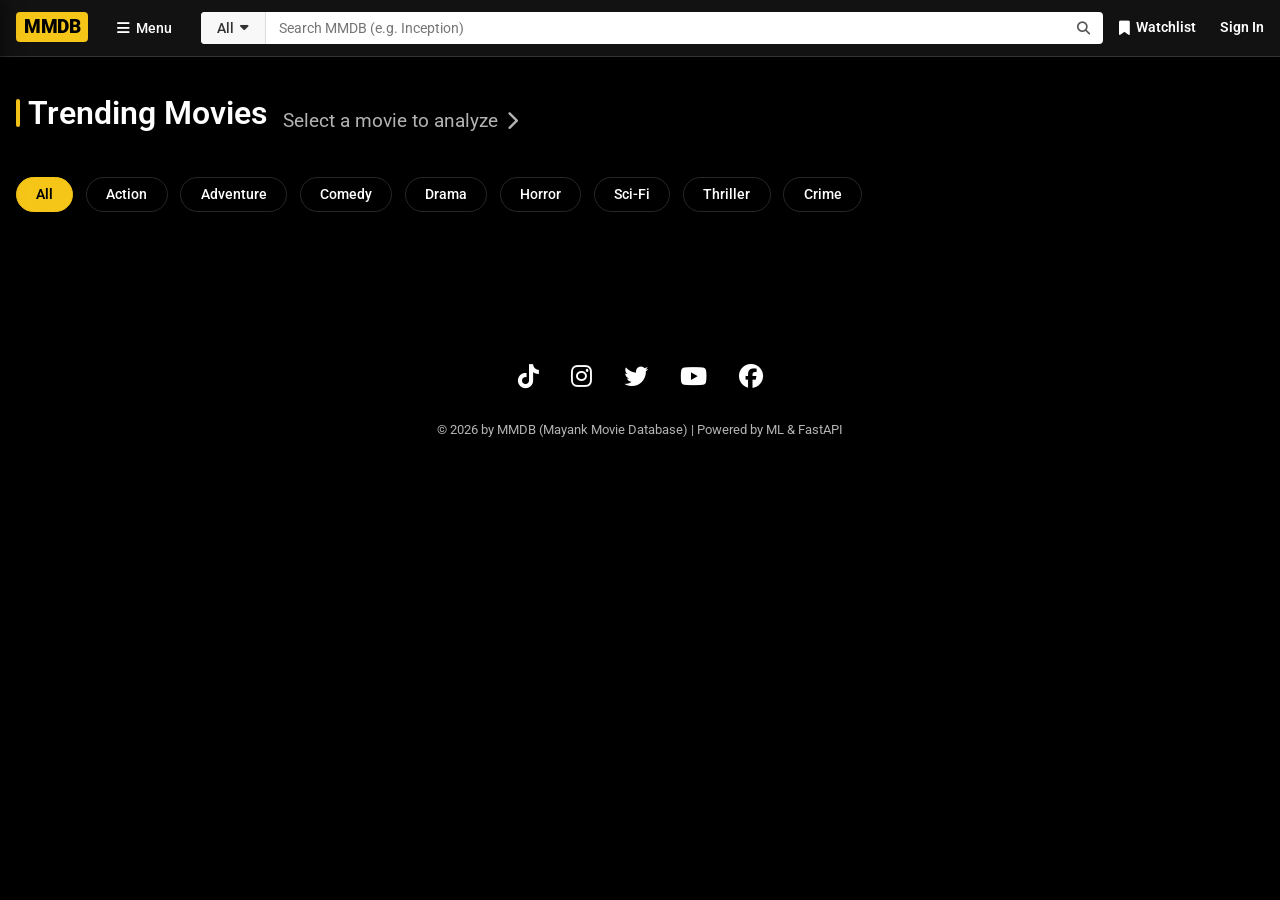
==== index.html @ dda3e9ad "Configure project for Vercel deployment: Added requirements.txt, vercel.json, and structured API for" ====
<!DOCTYPE html>
<html lang="en">

<head>
    <meta charset="UTF-8">
    <meta name="viewport" content="width=device-width, initial-scale=1.0">
    <title>MMDB: Ratings, Reviews, and Where to Watch</title>

    <!-- Favicon -->
    <link rel="icon" type="image/png" sizes="32x32" href="favicon.png?v=2">
    <link rel="shortcut icon" href="favicon.png?v=2">

    <!-- Google Fonts: Roboto is closest to IMDb's modern font -->
    <link rel="preconnect" href="https://fonts.googleapis.com">
    <link rel="preconnect" href="https://fonts.gstatic.com" crossorigin>
    <link href="https://fonts.googleapis.com/css2?family=Roboto:wght@300;400;500;700;900&display=swap" rel="stylesheet">

    <!-- Custom CSS -->
    <link rel="stylesheet" href="style.css">

    <!-- Font Awesome Icons -->
    <link rel="stylesheet" href="https://cdnjs.cloudflare.com/ajax/libs/font-awesome/6.4.0/css/all.min.css">

    <!-- Chart.js for Data Visualization -->
    <script src="https://cdn.jsdelivr.net/npm/chart.js"></script>
</head>

<body>

    <!-- Sidebar Menu Overlay -->
    <div id="sidebarOverlay" class="sidebar-overlay"></div>
    <div id="sidebarMenu" class="sidebar-menu">
        <div class="sidebar-header">
            <span class="imdb-logo">MMDB</span>
            <button id="closeSidebarBtn" class="close-btn"><i class="fa-solid fa-xmark"></i></button>
        </div>
        <div class="sidebar-content">
            <div class="sidebar-section">
                <h3>Machine Learning</h3>
                <a href="#reviewSection" class="sidebar-link" id="navToPredictor"><i class="fa-solid fa-brain"></i>
                    Predictor & Explainability</a>
                <a href="#" class="sidebar-link" id="navToStatsModal"><i class="fa-solid fa-chart-pie"></i> Global Model
                    Data</a>
                <a href="#" class="sidebar-link" id="navToCsvModal"><i class="fa-solid fa-file-csv"></i> Batch CSV
                    Upload</a>
            </div>

            <div class="sidebar-section">
                <h3>Movies</h3>
                <a href="#" class="sidebar-link" id="navToTrending"><i class="fa-solid fa-bolt"></i> Trending Movies</a>
                <a href="#" class="sidebar-link" id="navToTopRated"><i class="fa-solid fa-fire"></i> Top Rated
                    Movies</a>
                <a href="#" class="sidebar-link"><i class="fa-solid fa-ticket"></i> In Theaters</a>
            </div>

            <div class="sidebar-section">
                <h3>Settings</h3>
                <a href="#" class="sidebar-link"><i class="fa-solid fa-moon"></i> Theme (Dark Mode)</a>
                <a href="https://github.com/themayankguy/Movie-Prediction" target="_blank" class="sidebar-link"><i
                        class="fa-brands fa-github"></i> View Source Code</a>
            </div>
        </div>
    </div>

    <!-- Model Stats Modal -->
    <div id="statsModalOverlay" class="sidebar-overlay">
        <div class="csv-modal" style="max-width: 800px; width: 95%;">
            <div class="sidebar-header">
                <h3>Global Model Insights</h3>
                <button id="closeStatsModalBtn" class="close-btn"><i class="fa-solid fa-xmark"></i></button>
            </div>
            <div class="csv-modal-content" style="text-align: left;">
                <p style="margin-bottom: 2rem;">This data reveals what the model learned during training on 50,000 IMDb
                    reviews. These are the words that carry the most weight globally across all predictions.</p>

                <div class="stats-grid" style="display: grid; grid-template-columns: 1fr 1fr; gap: 2rem;">
                    <div>
                        <h4 style="color: #57e32c; margin-bottom: 1rem;"><i class="fa-solid fa-plus-circle"></i> Top
                            Positive Drivers</h4>
                        <div style="height: 300px;"><canvas id="topPositiveChart"></canvas></div>
                    </div>
                    <div>
                        <h4 style="color: #ff4545; margin-bottom: 1rem;"><i class="fa-solid fa-minus-circle"></i> Top
                            Negative Drivers</h4>
                        <div style="height: 300px;"><canvas id="topNegativeChart"></canvas></div>
                    </div>
                </div>
            </div>
        </div>
    </div>

    <!-- YouTube Trailer Modal -->
    <div id="trailerModalOverlay" class="sidebar-overlay">
        <div class="trailer-modal">
            <div class="sidebar-header">
                <h3 id="trailerMovieTitle">Movie Trailer</h3>
                <button id="closeTrailerBtn" class="close-btn"><i class="fa-solid fa-xmark"></i></button>
            </div>
            <div class="video-container">
                <iframe id="trailerFrame" src="" frameborder="0"
                    allow="accelerometer; autoplay; clipboard-write; encrypted-media; gyroscope; picture-in-picture"
                    allowfullscreen></iframe>
            </div>
            <div style="padding: 1rem; text-align: center; background: #1a1a1a;">
                <a id="externalTrailerLink" href="#" target="_blank" class="text-blue"
                    style="font-size: 0.9rem; text-decoration: none;">
                    <i class="fa-brands fa-youtube"></i> Video not loading? Watch directly on YouTube
                </a>
            </div>
        </div>
    </div>

    <!-- Batch CSV Upload Modal -->
    <div id="csvModalOverlay" class="sidebar-overlay">
        <div class="csv-modal">
            <div class="sidebar-header">
                <h3>Batch Sentiment Analysis</h3>
                <button id="closeCsvModalBtn" class="close-btn"><i class="fa-solid fa-xmark"></i></button>
            </div>
            <div class="csv-modal-content">
                <p>Upload a <code>.csv</code> file containing a column named <strong>"review"</strong>. The AI will
                    process all reviews instantly and return a downloadable spreadsheet with predictions.</p>
                <input type="file" id="csvFileInput" accept=".csv" class="imdb-input"
                    style="margin-top: 1rem; padding: 10px;">
                <button id="uploadCsvBtn" class="imdb-btn primary-btn" style="width: 100%; margin-top: 1rem;">
                    <i class="fa-solid fa-cloud-arrow-up"></i> Analyze CSV
                </button>
                <div id="csvLoader" class="loader hidden" style="margin: 1rem auto;"></div>
                <div id="csvError" class="error-msg hidden" style="margin-top: 1rem;"></div>
            </div>
        </div>
    </div>

    <!-- IMDb Style Navigation Bar -->
    <nav class="imdb-nav">
        <div class="nav-container">
            <!-- Logo -->
            <div class="nav-brand" id="navLogo" style="cursor: pointer;" title="Back to Home">
                <span class="imdb-logo">MMDB</span>
            </div>

            <!-- Menu Button -->
            <button id="openSidebarBtn" class="menu-btn">
                <i class="fa-solid fa-bars"></i> Menu
            </button>

            <!-- Search Bar (Now in the Nav like IMDb) -->
            <div class="nav-search">
                <div class="search-category">
                    All <i class="fa-solid fa-caret-down"></i>
                </div>
                <input type="text" id="movieSearchInput" placeholder="Search MMDB (e.g. Inception)" autocomplete="off">
                <button id="searchBtn">
                    <i class="fa-solid fa-magnifying-glass"></i>
                </button>
            </div>

            <div class="nav-links">
                <a href="#" class="nav-link"><i class="fa-solid fa-bookmark"></i> Watchlist</a>
                <a href="#" class="nav-link sign-in">Sign In</a>
            </div>
        </div>
    </nav>

    <div id="searchLoader" class="loader hidden"></div>
    <div id="searchError" class="error-msg hidden"></div>

    <main class="page-container">
        <!-- Default Trending Movies Section (Visible initially) -->
        <section id="trendingSection" class="trending-section">
            <div class="section-title">
                <h3><span class="yellow-bar"></span> Trending Movies</h3>
                <span class="subtitle-chevron">Select a movie to analyze <i
                        class="fa-solid fa-chevron-right"></i></span>
            </div>

            <div class="genre-filter-bar" id="genreFilterBar">
                <button class="genre-pill active" data-genre="All">All</button>
                <button class="genre-pill" data-genre="Action">Action</button>
                <button class="genre-pill" data-genre="Adventure">Adventure</button>
                <button class="genre-pill" data-genre="Comedy">Comedy</button>
                <button class="genre-pill" data-genre="Drama">Drama</button>
                <button class="genre-pill" data-genre="Horror">Horror</button>
                <button class="genre-pill" data-genre="Sci-Fi">Sci-Fi</button>
                <button class="genre-pill" data-genre="Thriller">Thriller</button>
                <button class="genre-pill" data-genre="Crime">Crime</button>
            </div>

            <div class="movie-grid" id="trendingGrid">
                <!-- Populated via JS -->
            </div>
        </section>

        <!-- Movie Details Card (Hidden by default) -->
        <section id="movieDetailsCard" class="movie-card hidden">

            <!-- Back Button -->
            <div style="margin-bottom: 1rem;">
                <button id="backToMoviesBtn" class="imdb-btn"
                    style="background: transparent; border: 1px solid var(--imdb-border); color: var(--text-primary); padding: 5px 15px; font-size: 0.9rem;">
                    <i class="fa-solid fa-arrow-left"></i> Back to Movies
                </button>
            </div>

            <!-- Hero Header (Title & Ratings Row) -->
            <div class="movie-header">
                <div class="title-block">
                    <h1 id="movieTitle">Movie Title</h1>
                    <ul class="meta-list">
                        <li id="movieYear">2023</li>
                        <li class="meta-separator">•</li>
                        <li id="movieRatingAge">PG-13</li>
                        <li class="meta-separator">•</li>
                        <li id="movieRuntime">2h 15m</li>
                    </ul>
                </div>

                <!-- Ratings Block -->
                <div class="ratings-block">
                    <div class="imdb-rating">
                        <span class="rating-label">MMDB RATING</span>
                        <div class="rating-score">
                            <i class="fa-solid fa-star star-filled"></i>
                            <div>
                                <span class="score-bold" id="movieRating">8.5</span><span class="score-total">/10</span>
                            </div>
                        </div>
                    </div>
                </div>
            </div>

            <!-- Media Banner (Poster + Trailer/Plot) -->
            <div class="media-banner">
                <div class="poster-wrapper">
                    <img id="moviePoster" src="" alt="Movie Poster">
                    <div class="watchlist-ribbon"><i class="fa-solid fa-plus"></i></div>
                </div>

                <!-- Plot and Cast info -->
                <div class="details-wrapper">
                    <div class="genre-tags" id="movieGenreTags">
                        <!-- Populated via JS -->
                    </div>

                    <button id="watchTrailerBtn" class="imdb-btn primary-btn"
                        style="margin-top: 1rem; margin-bottom: 1rem;">
                        <i class="fa-solid fa-play"></i> Watch Trailer
                    </button>

                    <p id="moviePlot" class="plot-text">This is the plot of the movie.</p>

                    <div class="credit-row">
                        <span class="credit-label">Director</span>
                        <span class="credit-value text-blue" id="movieDirector">Director Name</span>
                    </div>
                    <div class="credit-row">
                        <span class="credit-label">Writer</span>
                        <span class="credit-value text-blue" id="movieWriters">Writer Name</span>
                    </div>
                    <div class="credit-row border-bottom-none">
                        <span class="credit-label">Stars</span>
                        <span class="credit-value text-blue" id="movieStars">Actor Name</span>
                    </div>
                </div>
            </div>
        </section>

        <!-- Review Predictor Section (Styled like an IMDb review box) -->
        <section id="reviewSection" class="review-section hidden">
            <div class="section-title">
                <h3><span class="yellow-bar"></span> User reviews</h3>
                <span class="subtitle-chevron">Machine Learning Analysis <i
                        class="fa-solid fa-chevron-right"></i></span>
            </div>

            <div class="review-box">
                <div class="review-header">
                    <h4>Analyze Sentiment</h4>
                    <p>Enter a review below to test the Logistic Regression model.</p>
                </div>

                <textarea id="reviewInput" placeholder="Write your review here..."></textarea>

                <div class="action-row">
                    <button id="predictBtn" class="imdb-btn-primary">Predict Sentiment</button>
                </div>

                <!-- Results Area -->
                <div id="resultContainer" class="result-container hidden" style="flex-wrap: wrap; gap: 1.5rem;">
                    <div class="result-score-box">
                        <i id="sentimentIcon" class="fa-solid fa-face-smile"></i>
                        <span id="sentimentLabel">Positive</span>
                    </div>

                    <div class="confidence-details" style="min-width: 200px;">
                        <p><strong>Model Confidence:</strong> <span id="confidenceValue">95.4%</span></p>
                        <div class="meter-track">
                            <div id="meterFill" class="meter-fill" style="width: 0%;"></div>
                        </div>
                    </div>

                    <!-- New Probability Breakdown Chart -->
                    <div style="width: 120px; height: 120px; margin-left: auto;">
                        <canvas id="probDoughnutChart"></canvas>
                    </div>
                </div>

                <!-- Word Impact Visualization -->
                <div id="impactContainer" class="impact-container hidden">
                    <h5
                        style="margin-bottom: 1rem; color: var(--text-muted); font-size: 0.9rem; letter-spacing: 0.5px;">
                        WORD IMPACT ANALYSIS</h5>
                    <div style="height: 250px; width: 100%;">
                        <canvas id="impactChart"></canvas>
                    </div>
                    <p style="font-size: 0.75rem; color: var(--text-muted); margin-top: 1rem; text-align: center;">
                        <i class="fa-solid fa-circle-info"></i> Bars show how much each word influenced the model's
                        decision.
                    </p>
                </div>
            </div>
        </section>

    </main>

    <!-- IMDb Style Footer -->
    <footer class="imdb-footer">
        <a href="https://www.instagram.com/themayankguy?igsh=dG1lZXcwNmdyYWdh" target="_blank" rel="noopener noreferrer"
            style="text-decoration: none;">
            <div class="social-links">
                <i class="fa-brands fa-tiktok"></i>
                <i class="fa-brands fa-instagram"></i>
                <i class="fa-brands fa-twitter"></i>
                <i class="fa-brands fa-youtube"></i>
                <i class="fa-brands fa-facebook"></i>
            </div>
        </a>
        <p class="copyright">© 2026 by MMDB (Mayank Movie Database) | Powered by ML & FastAPI</p>
    </footer>

    <!-- Custom JS -->
    <script src="script.js"></script>
</body>

</html>
---- style.css ----
/* --- Variables & IMDb Colors --- */
:root {
    --imdb-yellow: #f5c518;
    --imdb-black: #000000;
    --imdb-dark-gray: #121212;
    --imdb-border: rgba(255, 255, 255, 0.15);

    --text-primary: #ffffff;
    --text-muted: rgba(255, 255, 255, 0.7);
    --text-blue: #5799ef;

    --bg-elevated: #1a1a1a;
    --bg-hover: rgba(255, 255, 255, 0.08);
}

* {
    margin: 0;
    padding: 0;
    box-sizing: border-box;
    font-family: 'Roboto', Helvetica, Arial, sans-serif;
}

body {
    background-color: var(--imdb-black);
    color: var(--text-primary);
    line-height: 1.5;
}

/* --- Navigation Bar --- */
.imdb-nav {
    background-color: var(--imdb-dark-gray);
    position: sticky;
    top: 0;
    z-index: 100;
    display: flex;
    justify-content: center;
    border-bottom: 1px solid var(--imdb-border);
}

.nav-container {
    max-width: 1280px;
    width: 100%;
    height: 56px;
    display: flex;
    align-items: center;
    padding: 0 1rem;
    gap: 1rem;
}

.imdb-logo {
    background-color: var(--imdb-yellow);
    color: var(--imdb-black);
    font-weight: 900;
    font-size: 1.2rem;
    padding: 0.2rem 0.5rem;
    border-radius: 4px;
    letter-spacing: -0.5px;
}

.menu-btn {
    background: none;
    border: none;
    color: var(--text-primary);
    font-weight: 500;
    font-size: 0.9rem;
    display: flex;
    align-items: center;
    gap: 0.4rem;
    cursor: pointer;
    padding: 0.4rem 0.8rem;
    border-radius: 4px;
}

.menu-btn:hover {
    background-color: var(--bg-hover);
}

.nav-search {
    flex-grow: 1;
    display: flex;
    height: 32px;
    background: #fff;
    border-radius: 4px;
    overflow: hidden;
}

.search-category {
    background-color: #f8f8f8;
    color: #333;
    padding: 0 1rem;
    display: flex;
    align-items: center;
    font-weight: 500;
    font-size: 0.85rem;
    cursor: pointer;
    border-right: 1px solid #ddd;
    gap: 0.4rem;
}

.nav-search input {
    flex-grow: 1;
    border: none;
    padding: 0 0.8rem;
    outline: none;
    font-size: 0.9rem;
    color: #000;
}

.nav-search button {
    background: none;
    border: none;
    padding: 0 0.8rem;
    color: #555;
    cursor: pointer;
}

.nav-links {
    display: flex;
    align-items: center;
    gap: 1.5rem;
}

.nav-link {
    color: var(--text-primary);
    text-decoration: none;
    font-weight: 600;
    font-size: 0.9rem;
    display: flex;
    align-items: center;
    gap: 0.4rem;
}

/* --- Sidebar Menu --- */
.sidebar-overlay {
    position: fixed;
    top: 0;
    left: 0;
    width: 100vw;
    height: 100vh;
    background-color: rgba(0, 0, 0, 0.7);
    z-index: 999;
    opacity: 0;
    pointer-events: none;
    transition: opacity 0.3s ease;
}

.sidebar-overlay.active {
    opacity: 1;
    pointer-events: all;
}

.sidebar-menu {
    position: fixed;
    top: 0;
    left: -350px;
    /* Hidden off screen */
    width: 350px;
    max-width: 85vw;
    height: 100vh;
    background-color: var(--bg-elevated);
    z-index: 1000;
    box-shadow: 4px 0 15px rgba(0, 0, 0, 0.5);
    transition: left 0.3s ease;
    display: flex;
    flex-direction: column;
}

.sidebar-menu.active {
    left: 0;
    /* Slide in */
}

.sidebar-header {
    display: flex;
    justify-content: space-between;
    align-items: center;
    padding: 1.5rem;
    border-bottom: 1px solid var(--imdb-border);
}

.close-btn {
    background: none;
    border: none;
    color: var(--text-primary);
    font-size: 1.5rem;
    cursor: pointer;
    transition: color 0.2s;
}

.close-btn:hover {
    color: var(--imdb-yellow);
}

.sidebar-content {
    padding: 1.5rem;
    overflow-y: auto;
    flex-grow: 1;
}

.sidebar-section {
    margin-bottom: 2rem;
}

.sidebar-section h3 {
    font-size: 0.9rem;
    color: var(--imdb-yellow);
    text-transform: uppercase;
    letter-spacing: 1px;
    margin-bottom: 1rem;
}

.sidebar-link {
    display: flex;
    align-items: center;
    gap: 1rem;
    color: var(--text-primary);
    text-decoration: none;
    font-size: 1.1rem;
    padding: 0.8rem 0;
    transition: color 0.2s, padding-left 0.2s;
}

.sidebar-link:hover {
    color: var(--text-blue);
    padding-left: 5px;
}

/* --- Modals --- */
.csv-modal {
    background-color: var(--imdb-dark-gray);
    width: 90%;
    max-width: 500px;
    position: absolute;
    top: 50%;
    left: 50%;
    transform: translate(-50%, -50%);
    border-radius: 8px;
    box-shadow: 0 10px 30px rgba(0, 0, 0, 0.8);
    border: 1px solid var(--imdb-border);
}

.csv-modal-content {
    padding: 2rem;
    text-align: center;
}

.csv-modal-content p {
    color: var(--text-muted);
    font-size: 0.95rem;
    line-height: 1.5;
}

/* --- Trailer Modal --- */
.trailer-modal {
    background-color: var(--imdb-black);
    width: 90%;
    max-width: 900px;
    position: absolute;
    top: 50%;
    left: 50%;
    transform: translate(-50%, -50%);
    border-radius: 8px;
    box-shadow: 0 10px 40px rgba(0, 0, 0, 0.9);
    border: 1px solid var(--imdb-border);
    overflow: hidden;
}

.video-container {
    position: relative;
    padding-bottom: 56.25%;
    /* 16:9 Aspect Ratio */
    height: 0;
    overflow: hidden;
}

.video-container iframe {
    position: absolute;
    top: 0;
    left: 0;
    width: 100%;
    height: 100%;
    border: none;
}

/* --- Buttons --- */
.imdb-btn {
    cursor: pointer;
    font-weight: 600;
    transition: all 0.2s;
    border-radius: 4px;
}

.primary-btn {
    background-color: var(--imdb-yellow);
    color: var(--imdb-black);
    border: none;
    padding: 0.8rem 1.5rem;
}

.primary-btn:hover {
    background-color: #d4a912;
}

/* --- Loader & Errors --- */
.loader {
    width: 30px;
    height: 30px;
    border: 3px solid rgba(255, 255, 255, 0.2);
    border-bottom-color: var(--imdb-yellow);
    border-radius: 50%;
    animation: rotation 1s linear infinite;
    margin: 2rem auto;
}

@keyframes rotation {
    0% {
        transform: rotate(0deg);
    }

    100% {
        transform: rotate(360deg);
    }
}

.hidden {
    display: none !important;
}

.error-msg {
    max-width: 1280px;
    margin: 2rem auto;
    padding: 1rem;
    background-color: rgba(255, 0, 0, 0.1);
    color: #ff5252;
    border: 1px solid rgba(255, 0, 0, 0.3);
    border-radius: 4px;
    text-align: center;
}

/* --- Main Content --- */
.page-container {
    max-width: 1280px;
    margin: 2rem auto;
    padding: 0 1rem;
}

/* --- Movie Details Section --- */
.movie-card {
    background-color: var(--imdb-black);
    margin-bottom: 3rem;
}

.movie-header {
    display: flex;
    justify-content: space-between;
    align-items: flex-start;
    margin-bottom: 1rem;
}

.title-block h1 {
    font-size: 3rem;
    font-weight: 400;
    line-height: 1.1;
    margin-bottom: 0.2rem;
}

.meta-list {
    display: flex;
    list-style: none;
    color: var(--text-muted);
    font-size: 0.9rem;
    gap: 0.5rem;
}

.ratings-block {
    display: flex;
    gap: 2rem;
}

.imdb-rating {
    display: flex;
    flex-direction: column;
    align-items: center;
}

.rating-label {
    font-size: 0.75rem;
    font-weight: 600;
    color: var(--text-muted);
    letter-spacing: 1px;
    margin-bottom: 0.2rem;
}

.rating-score {
    display: flex;
    align-items: center;
    gap: 0.4rem;
}

.star-filled {
    color: var(--imdb-yellow);
    font-size: 1.5rem;
}

.score-bold {
    font-size: 1.3rem;
    font-weight: 600;
}

.score-total {
    color: var(--text-muted);
    font-size: 1rem;
}

/* Banner Row */
.media-banner {
    display: grid;
    grid-template-columns: 280px 1fr;
    gap: 1.5rem;
}

.poster-wrapper {
    position: relative;
    width: 100%;
}

.poster-wrapper img {
    width: 100%;
    display: block;
}

.watchlist-ribbon {
    position: absolute;
    top: 0;
    left: 0;
    width: 35px;
    height: 45px;
    background-color: rgba(0, 0, 0, 0.6);
    clip-path: polygon(0 0, 100% 0, 100% 100%, 50% 85%, 0 100%);
    display: flex;
    justify-content: center;
    padding-top: 5px;
    cursor: pointer;
}

.watchlist-ribbon i {
    color: #fff;
    font-size: 1.5rem;
    transition: color 0.2s;
}

.watchlist-ribbon:hover i {
    color: var(--imdb-yellow);
}

.details-wrapper {
    display: flex;
    flex-direction: column;
}

.genre-tags {
    display: flex;
    gap: 0.5rem;
    flex-wrap: wrap;
    margin-bottom: 1rem;
}

.genre-tag {
    border: 1px solid var(--text-muted);
    color: var(--text-primary);
    padding: 0.2rem 1rem;
    border-radius: 15px;
    font-size: 0.9rem;
    font-weight: 500;
}

.genre-tag:hover {
    background-color: var(--bg-hover);
    cursor: pointer;
}

.plot-text {
    font-size: 1.1rem;
    line-height: 1.5;
    margin-bottom: 1rem;
    padding-bottom: 1rem;
    border-bottom: 1px solid var(--imdb-border);
}

.credit-row {
    padding: 1rem 0;
    border-bottom: 1px solid var(--imdb-border);
    font-size: 1rem;
}

.border-bottom-none {
    border-bottom: none;
}

.credit-label {
    font-weight: 600;
    color: var(--text-primary);
    margin-right: 1rem;
}

.text-blue {
    color: var(--text-blue);
    cursor: pointer;
}

.text-blue:hover {
    text-decoration: underline;
}


/* --- Review Section --- */
.section-title {
    display: flex;
    align-items: baseline;
    gap: 1rem;
    margin-bottom: 1.5rem;
}

.section-title h3 {
    font-size: 2rem;
    font-weight: 600;
    display: flex;
    align-items: center;
}

.yellow-bar {
    width: 4px;
    height: 28px;
    background-color: var(--imdb-yellow);
    border-radius: 4px;
    margin-right: 0.5rem;
}

.subtitle-chevron {
    color: var(--text-muted);
    font-size: 1.2rem;
    display: flex;
    align-items: center;
    gap: 0.5rem;
}

.review-box {
    background-color: var(--bg-elevated);
    border: 1px solid var(--imdb-border);
    border-radius: 8px;
    padding: 2rem;
    margin-bottom: 3rem;
}

.review-header {
    margin-bottom: 1rem;
}

.review-header h4 {
    font-size: 1.2rem;
    margin-bottom: 0.2rem;
}

.review-header p {
    color: var(--text-muted);
    font-size: 0.9rem;
}

textarea {
    width: 100%;
    height: 120px;
    background-color: var(--imdb-black);
    border: 1px solid var(--imdb-border);
    color: var(--text-primary);
    padding: 1rem;
    font-size: 1rem;
    border-radius: 4px;
    resize: vertical;
    outline: none;
    margin-bottom: 1rem;
}

textarea:focus {
    border-color: var(--imdb-yellow);
}

.action-row {
    display: flex;
    justify-content: flex-end;
}

.imdb-btn-primary {
    background-color: var(--imdb-yellow);
    color: var(--imdb-black);
    border: none;
    padding: 0.6rem 2rem;
    font-weight: 600;
    font-size: 0.95rem;
    border-radius: 4px;
    cursor: pointer;
    transition: background-color 0.2s;
}

.imdb-btn-primary:active {
    background-color: #d4a912;
}

/* Result Box */
.result-container {
    margin-top: 1.5rem;
    padding: 1.5rem;
    border-top: 1px solid var(--imdb-border);
    display: flex;
    align-items: center;
    gap: 2rem;
}

.result-score-box {
    display: flex;
    flex-direction: column;
    align-items: center;
    gap: 0.3rem;
}

#sentimentIcon {
    font-size: 2rem;
}

#sentimentLabel {
    font-weight: 700;
    font-size: 1.2rem;
}

/* Dynamic Status */
.status-positive #sentimentIcon {
    color: #57e32c;
}

.status-negative #sentimentIcon {
    color: #ff4545;
}

.confidence-details {
    flex-grow: 1;
}

.confidence-details p {
    margin-bottom: 0.5rem;
    font-size: 0.9rem;
}

.meter-track {
    width: 100%;
    height: 8px;
    background-color: rgba(255, 255, 255, 0.1);
    border-radius: 4px;
    overflow: hidden;
}

.meter-fill {
    height: 100%;
    background-color: var(--text-blue);
    transition: width 0.5s ease;
}

.status-positive .meter-fill {
    background-color: #57e32c;
}

.status-negative .meter-fill {
    background-color: #ff4545;
}

.impact-container {
    margin-top: 2rem;
    padding-top: 2rem;
    border-top: 1px solid var(--imdb-border);
    animation: fadeIn 0.8s ease;
}

@keyframes fadeIn {
    from {
        opacity: 0;
        transform: translateY(10px);
    }

    to {
        opacity: 1;
        transform: translateY(0);
    }
}

/* --- Genre Filter Bar --- */
.genre-filter-bar {
    display: flex;
    gap: 0.8rem;
    overflow-x: auto;
    padding: 1rem 0;
    margin-bottom: 0.5rem;
    scrollbar-width: none;
    /* Hide scrollbar for clean look */
}

.genre-filter-bar::-webkit-scrollbar {
    display: none;
}

.genre-pill {
    background: none;
    border: 1px solid var(--imdb-border);
    color: var(--text-primary);
    padding: 0.5rem 1.2rem;
    border-radius: 20px;
    font-size: 0.9rem;
    font-weight: 500;
    cursor: pointer;
    white-space: nowrap;
    transition: all 0.2s ease;
}

.genre-pill:hover {
    background-color: var(--bg-hover);
    border-color: var(--text-muted);
}

.genre-pill.active {
    background-color: var(--imdb-yellow);
    border-color: var(--imdb-yellow);
    color: var(--imdb-black);
    font-weight: 600;
}

/* --- Trending Movies Grid --- */
.trending-section {
    margin-bottom: 3rem;
}

.movie-grid {
    display: grid;
    grid-template-columns: repeat(auto-fill, minmax(160px, 1fr));
    gap: 1.5rem;
    margin-top: 1.5rem;
}

.grid-item {
    background-color: var(--bg-elevated);
    border: 1px solid var(--imdb-border);
    border-radius: 4px;
    overflow: hidden;
    cursor: pointer;
    transition: transform 0.2s ease, box-shadow 0.2s ease;
}

.grid-item:hover {
    transform: translateY(-5px);
    box-shadow: 0 10px 20px rgba(0, 0, 0, 0.5);
    border-color: var(--text-muted);
}

.grid-poster {
    width: 100%;
    aspect-ratio: 2/3;
    object-fit: cover;
    display: block;
    background: #222;
}

.grid-info {
    padding: 1rem;
}

.grid-title {
    font-size: 0.95rem;
    font-weight: 600;
    color: var(--text-primary);
    margin-bottom: 0.3rem;
    white-space: nowrap;
    overflow: hidden;
    text-overflow: ellipsis;
}

.grid-rating {
    display: flex;
    align-items: center;
    gap: 0.3rem;
    font-size: 0.85rem;
    color: var(--text-muted);
}

.grid-rating i {
    color: var(--imdb-yellow);
}

/* --- Footer --- */
.imdb-footer {
    display: flex;
    flex-direction: column;
    align-items: center;
    padding: 4rem 1rem;
    background-color: var(--imdb-black);
}

.social-links {
    display: flex;
    gap: 2rem;
    font-size: 1.5rem;
    margin-bottom: 2rem;
    color: var(--text-primary);
}

.social-links i:hover {
    color: var(--text-muted);
    cursor: pointer;
}

.copyright {
    color: var(--text-muted);
    font-size: 0.8rem;
}

/* --- Mobile Responsiveness --- */
@media (max-width: 768px) {
    .media-banner {
        grid-template-columns: 1fr;
    }

    .poster-wrapper {
        max-width: 250px;
        margin: 0 auto;
    }

    .title-block h1 {
        font-size: 2rem;
    }

    .ratings-block {
        display: none;
    }

    /* Hide ratings on mobile header to save space */
}
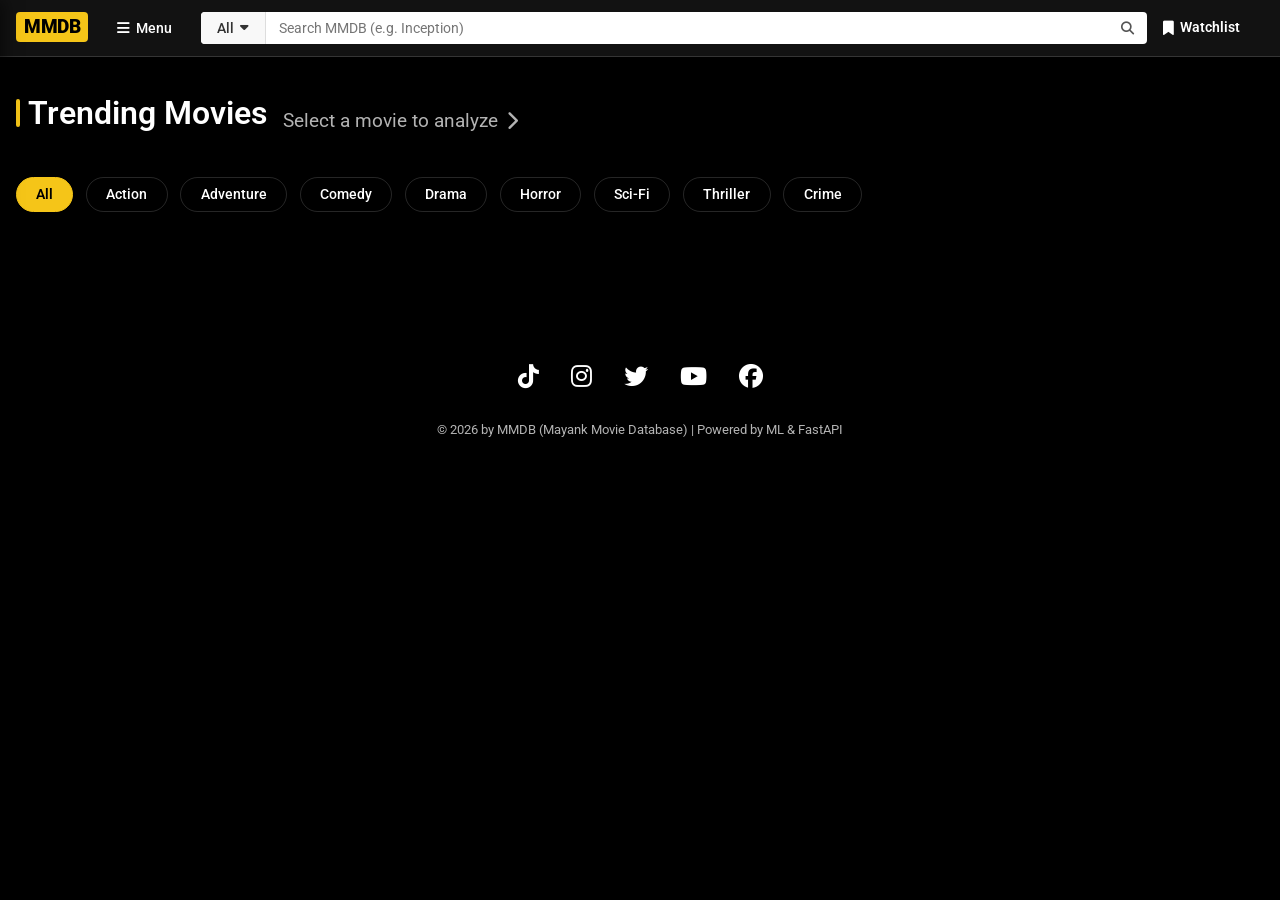
==== commit 9fa75a33: "Integrate Google Sign-In and Supabase database for user management" ====
--- a/index.html
+++ b/index.html
@@ -23,6 +23,9 @@
 
     <!-- Chart.js for Data Visualization -->
     <script src="https://cdn.jsdelivr.net/npm/chart.js"></script>
+
+    <!-- Google Identity Services -->
+    <script src="https://accounts.google.com/gsi/client" async defer></script>
 </head>
 
 <body>
@@ -157,7 +160,14 @@
 
             <div class="nav-links">
                 <a href="#" class="nav-link"><i class="fa-solid fa-bookmark"></i> Watchlist</a>
-                <a href="#" class="nav-link sign-in">Sign In</a>
+                <div id="authContainer">
+                    <div id="g_id_signin"></div>
+                </div>
+                <div id="userProfile" class="user-profile hidden">
+                    <img id="userAvatar" src="" alt="User">
+                    <span id="userName">User</span>
+                    <button id="logoutBtn" class="logout-btn"><i class="fa-solid fa-right-from-bracket"></i></button>
+                </div>
             </div>
         </div>
     </nav>
--- a/style.css
+++ b/style.css
@@ -838,4 +838,41 @@
     }
 
     /* Hide ratings on mobile header to save space */
-}+}
+/* --- Authentication & User Profile --- */
+.user-profile {
+    display: flex;
+    align-items: center;
+    gap: 10px;
+}
+
+#userAvatar {
+    width: 32px;
+    height: 32px;
+    border-radius: 50%;
+    border: 1px solid var(--imdb-yellow);
+}
+
+#userName {
+    font-size: 0.9rem;
+    font-weight: 500;
+    color: var(--text-primary);
+}
+
+.logout-btn {
+    background: transparent;
+    border: none;
+    color: var(--text-muted);
+    cursor: pointer;
+    font-size: 1rem;
+    padding: 5px;
+    transition: color 0.2s;
+}
+
+.logout-btn:hover {
+    color: var(--imdb-yellow);
+}
+
+.hidden {
+    display: none !important;
+}
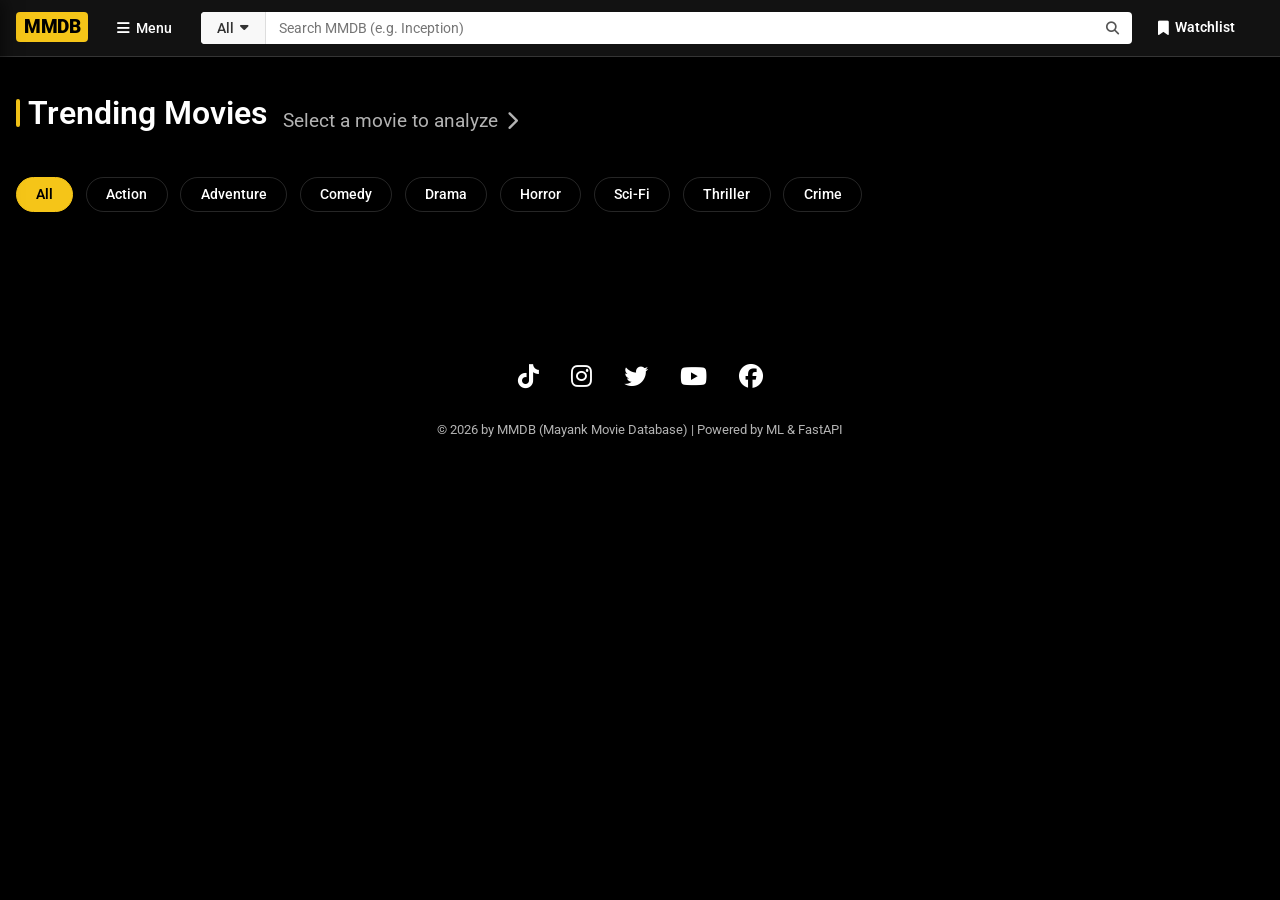
==== commit 75c7fcc2: "Enhance user profile UI and responsivity" ====
--- a/index.html
+++ b/index.html
@@ -159,7 +159,7 @@
             </div>
 
             <div class="nav-links">
-                <a href="#" class="nav-link"><i class="fa-solid fa-bookmark"></i> Watchlist</a>
+                <a href="#" class="nav-link"><i class="fa-solid fa-bookmark"></i> <span>Watchlist</span></a>
                 <div id="authContainer">
                     <div id="g_id_signin"></div>
                 </div>
--- a/style.css
+++ b/style.css
@@ -117,7 +117,7 @@
 .nav-links {
     display: flex;
     align-items: center;
-    gap: 1.5rem;
+    gap: 1.2rem;
 }
 
 .nav-link {
@@ -128,6 +128,13 @@
     display: flex;
     align-items: center;
     gap: 0.4rem;
+    padding: 0.4rem 0.6rem;
+    border-radius: 4px;
+    transition: background-color 0.2s;
+}
+
+.nav-link:hover {
+    background-color: var(--bg-hover);
 }
 
 /* --- Sidebar Menu --- */
@@ -843,20 +850,34 @@
 .user-profile {
     display: flex;
     align-items: center;
-    gap: 10px;
+    gap: 8px;
+    padding: 4px 8px;
+    border-radius: 20px;
+    cursor: pointer;
+    transition: background-color 0.2s;
+}
+
+.user-profile:hover {
+    background-color: var(--bg-hover);
 }
 
 #userAvatar {
-    width: 32px;
-    height: 32px;
+    width: 28px;
+    height: 28px;
     border-radius: 50%;
+    object-fit: cover;
     border: 1px solid var(--imdb-yellow);
+    background-color: #333;
 }
 
 #userName {
-    font-size: 0.9rem;
-    font-weight: 500;
-    color: var(--text-primary);
+    font-size: 0.85rem;
+    font-weight: 700;
+    color: var(--text-primary);
+    max-width: 80px;
+    overflow: hidden;
+    text-overflow: ellipsis;
+    white-space: nowrap;
 }
 
 .logout-btn {
@@ -864,8 +885,11 @@
     border: none;
     color: var(--text-muted);
     cursor: pointer;
-    font-size: 1rem;
-    padding: 5px;
+    font-size: 0.9rem;
+    padding: 4px;
+    display: flex;
+    align-items: center;
+    justify-content: center;
     transition: color 0.2s;
 }
 
@@ -876,3 +900,27 @@
 .hidden {
     display: none !important;
 }
+
+@media (max-width: 900px) {
+    .nav-search {
+        max-width: 300px;
+    }
+}
+
+@media (max-width: 700px) {
+    .search-category {
+        display: none;
+    }
+    
+    .nav-link span {
+        display: none;
+    }
+    
+    .nav-links {
+        gap: 0.5rem;
+    }
+    
+    #userName {
+        display: none;
+    }
+}
